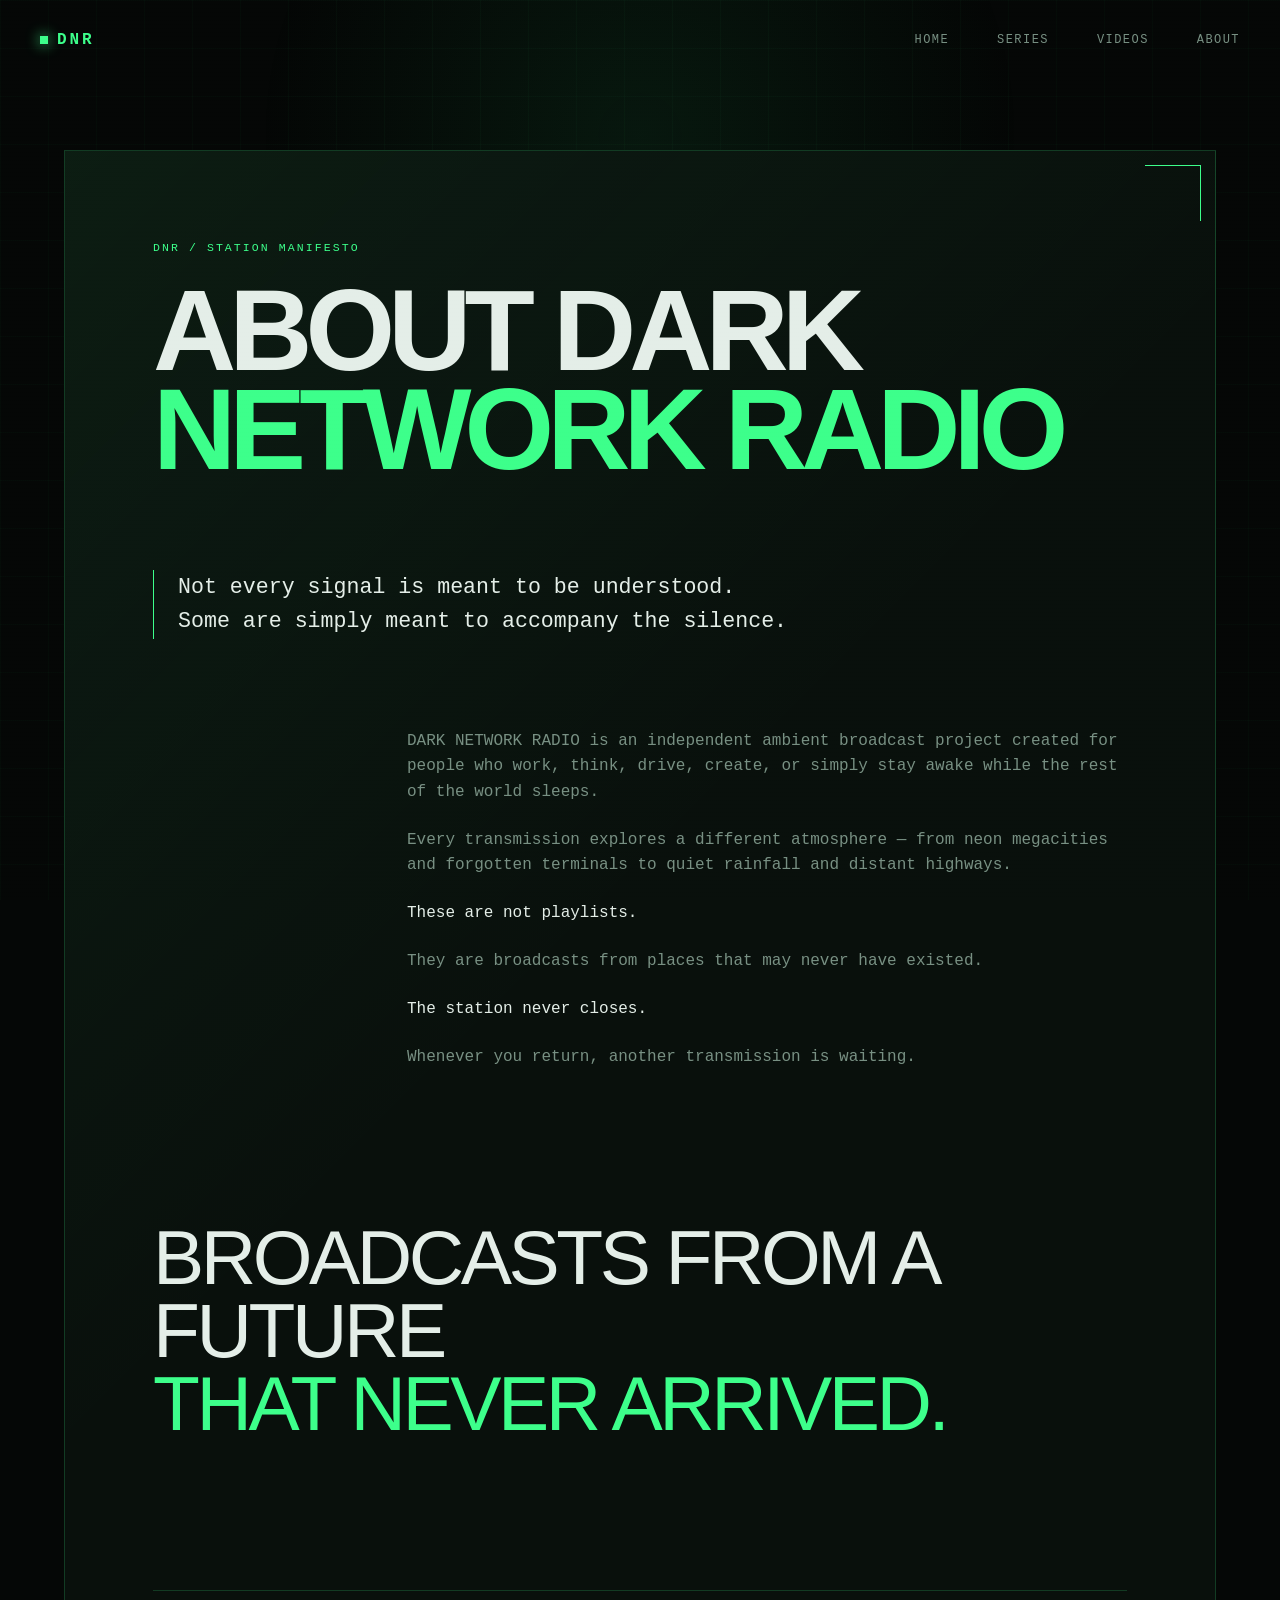
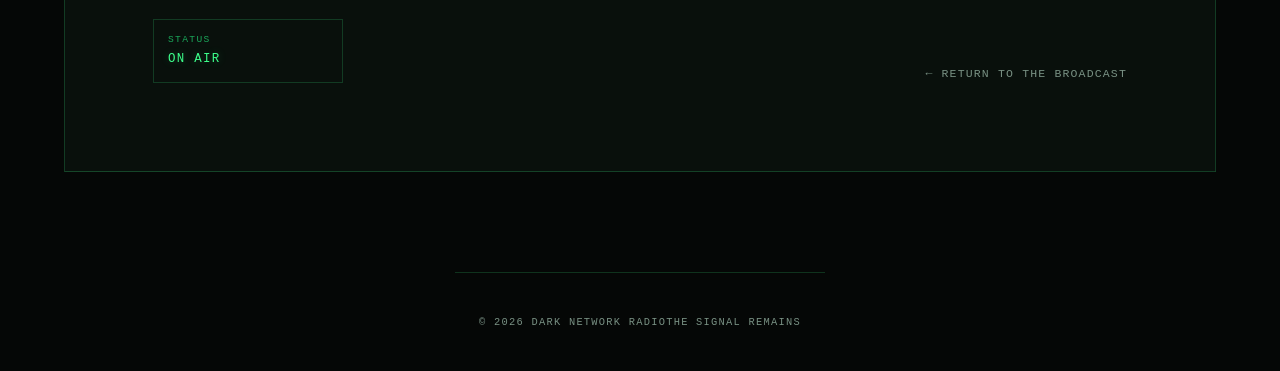
==== about.html @ fa960855 "about page" ====
<!DOCTYPE html>
<html lang="en">
<head>
  <meta charset="UTF-8">
  <meta name="viewport" content="width=device-width, initial-scale=1.0">
  <meta name="description" content="The quiet manifesto behind DARK NETWORK RADIO.">
  <title>About — DARK NETWORK RADIO</title>
  <link rel="stylesheet" href="style.css">
</head>
<body class="manifesto-page">
  <div class="scanlines" aria-hidden="true"></div>
  <header class="site-header">
    <a class="logo" href="index.html" aria-label="Dark Network Radio home"><i></i>DNR</a>
    <nav aria-label="Main navigation">
      <a href="index.html">Home</a><a href="series.html">Series</a><a href="videos.html">Videos</a><a href="about.html" aria-current="page">About</a>
    </nav>
  </header>

  <main class="manifesto-main" id="top">
    <article class="manifesto-panel" aria-labelledby="about-title">
      <p class="section-label">DNR / Station Manifesto</p>
      <h1 id="about-title">About Dark<br><em>Network Radio</em></h1>

      <p class="manifesto-opening">Not every signal is meant to be understood.<br>Some are simply meant to accompany the silence.</p>

      <div class="manifesto-copy">
        <p>DARK NETWORK RADIO is an independent ambient broadcast project created for people who work, think, drive, create, or simply stay awake while the rest of the world sleeps.</p>
        <p>Every transmission explores a different atmosphere — from neon megacities and forgotten terminals to quiet rainfall and distant highways.</p>
        <p>These are not playlists.</p>
        <p>They are broadcasts from places that may never have existed.</p>
        <p>The station never closes.</p>
        <p>Whenever you return, another transmission is waiting.</p>
      </div>

      <p class="manifesto-tagline">Broadcasts from a future<br><em>that never arrived.</em></p>

      <div class="manifesto-footer">
        <div class="manifesto-status" aria-label="Station status">
          <span>Status</span>
          <strong>On air</strong>
        </div>
        <a class="back-link" href="index.html">← Return to the Broadcast</a>
      </div>
    </article>
  </main>

  <footer><p>© <span id="year"></span> DARK NETWORK RADIO</p><p>THE SIGNAL REMAINS</p></footer>
  <script src="script.js"></script>
</body>
</html>
---- style.css ----
:root {
  --black: #050706;
  --panel: #09100c;
  --green: #3dff8b;
  --green-dim: #1ba75a;
  --text: #e4eee8;
  --muted: #789083;
  --line: rgba(61, 255, 139, .18);
}

* { box-sizing: border-box; }
html { scroll-behavior: smooth; }
body {
  margin: 0;
  color: var(--text);
  background: var(--black);
  font-family: "Courier New", Courier, monospace;
  line-height: 1.6;
  overflow-x: hidden;
}
body::before {
  content: "";
  position: fixed;
  inset: 0;
  z-index: -1;
  background:
    linear-gradient(rgba(61,255,139,.025) 1px, transparent 1px),
    linear-gradient(90deg, rgba(61,255,139,.025) 1px, transparent 1px),
    radial-gradient(circle at 50% 15%, rgba(21,115,59,.16), transparent 38%);
  background-size: 48px 48px, 48px 48px, auto;
}
.scanlines {
  position: fixed;
  inset: 0;
  z-index: 10;
  pointer-events: none;
  opacity: .18;
  background: repeating-linear-gradient(0deg, transparent 0 3px, rgba(255,255,255,.025) 4px);
}
a { color: inherit; text-decoration: none; }
.site-header {
  position: absolute;
  top: 0;
  left: 50%;
  width: min(1200px, calc(100% - 48px));
  transform: translateX(-50%);
  display: flex;
  justify-content: space-between;
  align-items: center;
  padding: 28px 0;
  z-index: 2;
}
.logo { color: var(--green); font-weight: 700; letter-spacing: .18em; }
.logo i, .status i, .eyebrow i {
  display: inline-block;
  width: 8px;
  height: 8px;
  margin-right: 9px;
  border-radius: 50%;
  background: var(--green);
  box-shadow: 0 0 14px var(--green);
}
.logo i { border-radius: 0; }
nav { display: flex; gap: clamp(18px, 4vw, 48px); }
nav a { color: var(--muted); font-size: .75rem; letter-spacing: .12em; text-transform: uppercase; transition: color .2s; }
nav a:hover, nav a:focus-visible { color: var(--green); }

.hero {
  min-height: 100svh;
  max-width: 1200px;
  margin: 0 auto;
  padding: 150px 24px 80px;
  display: flex;
  flex-direction: column;
  justify-content: center;
  position: relative;
}
.hero::after {
  content: "DNR / 89.7";
  position: absolute;
  right: 24px;
  top: 50%;
  color: var(--line);
  font-size: .7rem;
  letter-spacing: .35em;
  transform: rotate(90deg) translateX(50%);
  transform-origin: right center;
}
.status, .eyebrow, .section-label {
  color: var(--green);
  font-size: .72rem;
  letter-spacing: .18em;
  text-transform: uppercase;
}
.status i, .eyebrow i { width: 7px; height: 7px; animation: pulse 1.8s infinite; }
.hero h1 {
  margin: 28px 0 20px;
  font-family: Arial, Helvetica, sans-serif;
  font-size: clamp(3.4rem, 10.5vw, 9rem);
  line-height: .82;
  letter-spacing: -.065em;
}
.hero h1 em, .about h2 em { color: var(--green); font-style: normal; }
.tagline { margin: 0; color: var(--muted); font-size: clamp(.95rem, 2vw, 1.2rem); }
.scroll-cue {
  position: absolute;
  bottom: 38px;
  color: var(--muted);
  font-size: .7rem;
  letter-spacing: .12em;
  text-transform: uppercase;
}
.scroll-cue span { color: var(--green); margin-left: 12px; }

.section { max-width: 1200px; margin: 0 auto; padding: 120px 24px; }
.section-label { margin: 0 0 24px; }
.broadcast-panel {
  position: relative;
  min-height: 440px;
  padding: clamp(28px, 6vw, 72px);
  display: flex;
  flex-direction: column;
  justify-content: space-between;
  border: 1px solid var(--line);
  background: linear-gradient(125deg, rgba(61,255,139,.07), transparent 55%), var(--panel);
  overflow: hidden;
}
.broadcast-panel::before, .broadcast-panel::after {
  content: "";
  position: absolute;
  width: 55px;
  height: 55px;
  border-color: var(--green);
}
.broadcast-panel::before { top: 14px; left: 14px; border-top: 1px solid; border-left: 1px solid; }
.broadcast-panel::after { right: 14px; bottom: 14px; border-right: 1px solid; border-bottom: 1px solid; }
.eyebrow { margin: 0 0 20px; }
.broadcast-panel h2 {
  margin: 0;
  font-family: Arial, sans-serif;
  font-size: clamp(3.2rem, 8vw, 7rem);
  line-height: .86;
  letter-spacing: -.06em;
}
.meta { color: var(--muted); font-size: .7rem; letter-spacing: .12em; }
.episode-number { color: var(--green); font-size: .42em; letter-spacing: 0; vertical-align: top; }
.broadcast-description { position: relative; z-index: 1; max-width: 610px; margin: 12px 0 0; color: var(--muted); font-size: .82rem; }
.broadcast-status {
  position: relative;
  z-index: 1;
  width: min(100%, 620px);
  display: grid;
  grid-template-columns: repeat(2, 1fr);
  margin: 24px 0;
  border-top: 1px solid var(--line);
  border-left: 1px solid var(--line);
  background: rgba(5, 7, 6, .55);
  box-shadow: 0 0 24px rgba(61,255,139,.035);
}
.broadcast-status p {
  margin: 0;
  padding: 10px 14px;
  display: flex;
  gap: 10px;
  border-right: 1px solid var(--line);
  border-bottom: 1px solid var(--line);
  font-size: .65rem;
  letter-spacing: .08em;
  text-transform: uppercase;
}
.broadcast-status span { color: var(--green-dim); }
.broadcast-status strong { color: var(--text); font-weight: 400; }
.broadcast-console {
  display: grid;
  grid-template-columns: repeat(3, minmax(0, 1fr));
  margin-top: 14px;
  border-top: 1px solid var(--line);
  border-left: 1px solid var(--line);
  background: rgba(9,16,12,.58);
  box-shadow: 0 0 24px rgba(61,255,139,.035);
}
.console-item {
  min-width: 0;
  padding: 16px 18px;
  border-right: 1px solid var(--line);
  border-bottom: 1px solid var(--line);
}
.console-item span,
.console-item strong {
  display: block;
  text-transform: uppercase;
}
.console-item span {
  margin-bottom: 4px;
  color: var(--green-dim);
  font-size: .6rem;
  letter-spacing: .14em;
}
.console-item strong {
  color: var(--text);
  font-size: .72rem;
  font-weight: 400;
  letter-spacing: .08em;
}
.console-item:first-child strong {
  color: var(--green);
  text-shadow: 0 0 10px rgba(61,255,139,.25);
}
.visualizer {
  position: absolute;
  right: 7%;
  top: 16%;
  width: 37%;
  height: 54%;
  display: flex;
  align-items: center;
  gap: 5px;
  opacity: .28;
  transform: skewY(-8deg);
}
.visualizer span { flex: 1; min-width: 2px; height: 12%; background: var(--green); animation: signal 1.2s ease-in-out infinite alternate; }
.visualizer span:nth-child(3n) { animation-duration: .7s; }
.visualizer span:nth-child(4n) { animation-duration: 1.7s; }
.visualizer span:nth-child(5n) { animation-delay: -.8s; }
.youtube-button {
  width: fit-content;
  position: relative;
  z-index: 1;
  padding: 14px 20px;
  border: 1px solid var(--green);
  color: var(--green);
  font-size: .75rem;
  letter-spacing: .1em;
  text-transform: uppercase;
  transition: .2s ease;
}
.youtube-button:hover, .youtube-button:focus-visible { color: var(--black); background: var(--green); box-shadow: 0 0 30px rgba(61,255,139,.18); }
.youtube-button span { margin-right: 8px; }

.section-heading { display: flex; justify-content: space-between; align-items: end; margin-bottom: 48px; }
.section-heading h2, .about h2 {
  margin: 0;
  font-family: Arial, sans-serif;
  font-size: clamp(3rem, 7vw, 6rem);
  line-height: .9;
  letter-spacing: -.05em;
  text-transform: uppercase;
}
.section-heading p { max-width: 290px; margin: 0; color: var(--muted); font-size: .8rem; }
.series-grid { display: grid; grid-template-columns: repeat(2, 1fr); border-top: 1px solid var(--line); border-left: 1px solid var(--line); }
.series-card {
  min-height: 230px;
  padding: 28px;
  position: relative;
  border-right: 1px solid var(--line);
  border-bottom: 1px solid var(--line);
  transition: background .25s, color .25s;
}
.series-card::after { content: "↗"; position: absolute; top: 26px; right: 28px; color: var(--green); opacity: 0; transform: translate(-8px,8px); transition: .25s; }
.series-card > span { color: var(--green-dim); font-size: .65rem; letter-spacing: .14em; }
.series-card h3 { margin: 52px 0 8px; font-family: Arial, sans-serif; font-size: clamp(1.5rem,3vw,2.4rem); letter-spacing: -.03em; text-transform: uppercase; }
.series-card p { margin: 0; color: var(--muted); font-size: .75rem; }
.series-card:hover { background: var(--green); color: var(--black); }
.series-card:hover::after, .series-card:hover > span, .series-card:hover p { color: var(--black); opacity: 1; transform: none; }
.series-card.featured { background: rgba(61,255,139,.055); grid-column: span 2; }

.about { border-top: 1px solid var(--line); }
.about-grid { display: grid; grid-template-columns: 1.25fr .75fr; gap: clamp(40px,10vw,140px); align-items: end; }
.about-grid > div { border-left: 1px solid var(--green); padding-left: 28px; }
.about-grid p { color: var(--muted); }
.about-grid p:first-child { color: var(--text); }
footer {
  max-width: 1200px;
  margin: 0 auto;
  padding: 30px 24px;
  display: flex;
  justify-content: space-between;
  border-top: 1px solid var(--line);
  color: var(--muted);
  font-size: .65rem;
  letter-spacing: .12em;
}

/* Station manifesto */
.manifesto-page { min-height: 100svh; display: flex; flex-direction: column; }
.manifesto-main {
  width: min(1200px, 100%);
  flex: 1;
  margin: 0 auto;
  padding: 150px 24px 100px;
}
.manifesto-panel {
  position: relative;
  padding: clamp(34px, 7vw, 88px);
  border: 1px solid var(--line);
  background: linear-gradient(135deg, rgba(61,255,139,.055), transparent 48%), var(--panel);
}
.manifesto-panel::after {
  content: "";
  position: absolute;
  top: 14px;
  right: 14px;
  width: 55px;
  height: 55px;
  border-top: 1px solid var(--green);
  border-right: 1px solid var(--green);
}
.manifesto-panel h1 {
  max-width: 960px;
  margin: 0;
  font-family: Arial, Helvetica, sans-serif;
  font-size: clamp(3.2rem, 9vw, 7.5rem);
  line-height: .86;
  letter-spacing: -.06em;
  text-transform: uppercase;
}
.manifesto-panel h1 em,
.manifesto-tagline em { color: var(--green); font-style: normal; }
.manifesto-opening {
  max-width: 680px;
  margin: clamp(48px, 8vw, 90px) 0;
  padding-left: 24px;
  border-left: 1px solid var(--green);
  color: var(--text);
  font-size: clamp(1rem, 2.3vw, 1.35rem);
}
.manifesto-copy { max-width: 720px; margin-left: auto; }
.manifesto-copy p { margin: 0 0 1.4em; color: var(--muted); }
.manifesto-copy p:nth-child(3),
.manifesto-copy p:nth-child(5) { color: var(--text); }
.manifesto-tagline {
  margin: clamp(70px, 12vw, 150px) 0;
  font-family: Arial, Helvetica, sans-serif;
  font-size: clamp(2.4rem, 6vw, 5rem);
  line-height: .95;
  letter-spacing: -.045em;
  text-transform: uppercase;
}
.manifesto-footer {
  display: flex;
  justify-content: space-between;
  align-items: end;
  gap: 32px;
  padding-top: 28px;
  border-top: 1px solid var(--line);
}
.manifesto-status { min-width: 190px; padding: 12px 14px; border: 1px solid var(--line); }
.manifesto-status span,
.manifesto-status strong { display: block; text-transform: uppercase; }
.manifesto-status span { color: var(--green-dim); font-size: .6rem; letter-spacing: .14em; }
.manifesto-status strong { margin-top: 3px; color: var(--green); font-size: .78rem; font-weight: 400; letter-spacing: .1em; text-shadow: 0 0 10px rgba(61,255,139,.24); }
.reveal { opacity: 0; transform: translateY(22px); transition: opacity .65s ease, transform .65s ease; }
.reveal.visible { opacity: 1; transform: none; }
@keyframes pulse { 50% { opacity: .35; box-shadow: 0 0 4px var(--green); } }
@keyframes signal { from { height: 8%; } to { height: 92%; } }


/* Series detail pages */
.series-page { min-height: 100svh; display: flex; flex-direction: column; }
.series-detail {
  width: min(1200px, 100%);
  flex: 1;
  margin: 0 auto;
  padding: 150px 24px 90px;
  display: flex;
  align-items: center;
}
.series-detail-panel {
  width: 100%;
  position: relative;
  padding: clamp(32px, 7vw, 84px);
  border: 1px solid var(--line);
  background: linear-gradient(125deg, rgba(61,255,139,.07), transparent 55%), var(--panel);
  overflow: hidden;
}
.series-detail-panel::after {
  content: "";
  position: absolute;
  top: 14px;
  right: 14px;
  width: 55px;
  height: 55px;
  border-top: 1px solid var(--green);
  border-right: 1px solid var(--green);
}
.series-number {
  margin: 0 0 24px;
  color: var(--green);
  font-size: .72rem;
  letter-spacing: .18em;
  text-transform: uppercase;
}
.series-detail h1 {
  max-width: 950px;
  margin: 0;
  font-family: Arial, Helvetica, sans-serif;
  font-size: clamp(3.4rem, 10vw, 8rem);
  line-height: .86;
  letter-spacing: -.06em;
  text-transform: uppercase;
}
.series-image {
  width: 100%;
  max-width: 900px;
  height: auto;
  display: block;
  margin: 2rem auto;
  border: 1px solid rgba(61,255,139,.28);
  border-radius: 6px;
  box-shadow: 0 0 28px rgba(61,255,139,.09);
  object-fit: cover;
}
.series-description {
  max-width: 760px;
  margin: 32px 0 48px;
  color: var(--muted);
  font-size: clamp(.95rem, 2vw, 1.15rem);
}
.series-description p { margin: 0 0 .65em; }
.series-description p:last-child { margin-bottom: 0; }
.series-keywords { max-width: 820px; }
.series-keywords ul {
  display: flex;
  flex-wrap: wrap;
  gap: 8px;
  margin: 0;
  padding: 0;
  list-style: none;
}
.series-keywords li {
  padding: 7px 11px;
  border: 1px solid var(--line);
  color: var(--text);
  background: rgba(5,7,6,.45);
  font-size: .68rem;
  letter-spacing: .08em;
  text-transform: uppercase;
}
.series-actions { display: flex; align-items: center; gap: 28px; margin-top: 48px; }
.back-link {
  color: var(--muted);
  font-size: .72rem;
  letter-spacing: .1em;
  text-transform: uppercase;
  transition: color .2s;
}
.back-link:hover, .back-link:focus-visible { color: var(--green); }
.series-card:focus-visible {
  outline: 1px solid var(--green);
  outline-offset: -3px;
  background: var(--green);
  color: var(--black);
}
.series-card:focus-visible::after,
.series-card:focus-visible > span,
.series-card:focus-visible p { color: var(--black); opacity: 1; transform: none; }

@media (max-width: 700px) {
  .site-header { width: calc(100% - 36px); }
  nav { gap: 14px; }
  nav a { font-size: .62rem; }
  .hero { padding-left: 18px; padding-right: 18px; }
  .hero::after { display: none; }
  .section { padding: 82px 18px; }
  .broadcast-panel { min-height: 480px; }
  .broadcast-status { grid-template-columns: 1fr; }
  .broadcast-status p { justify-content: space-between; }
  .broadcast-console { grid-template-columns: repeat(2, minmax(0, 1fr)); }
  .visualizer { top: auto; right: 8%; bottom: 15%; width: 48%; height: 32%; }
  .section-heading { display: block; }
  .section-heading > p { margin-top: 20px; }
  .series-grid { grid-template-columns: 1fr; }
  .series-card, .series-card.featured { grid-column: span 1; }
  .about-grid { grid-template-columns: 1fr; }
  .manifesto-main { padding: 128px 18px 70px; }
  .manifesto-panel { padding: 38px 22px; }
  .manifesto-footer { align-items: flex-start; flex-direction: column; }
  .series-page .site-header { align-items: flex-start; }
  .series-page .logo { max-width: 150px; line-height: 1.35; }
  .series-detail { padding: 128px 18px 64px; }
  .series-detail-panel { padding: 36px 22px; }
  .series-detail h1 { font-size: clamp(2.8rem, 15vw, 4.6rem); }
  .series-description { margin: 24px 0 36px; }
  .series-actions { align-items: flex-start; flex-direction: column; gap: 20px; }
  footer { display: block; }
}
@media (prefers-reduced-motion: reduce) {
  html { scroll-behavior: auto; }
  *, *::before, *::after { animation-duration: .01ms !important; animation-iteration-count: 1 !important; transition-duration: .01ms !important; }
}
/* Series archive page */
.archive-page { min-height: 100svh; display: flex; flex-direction: column; }
.archive-main { width: min(1200px, 100%); flex: 1; margin: 0 auto; padding: 150px 24px 100px; }
.archive-intro { padding: 60px 0 72px; border-bottom: 1px solid var(--line); }
.archive-intro h1 {
  margin: 0;
  font-family: Arial, Helvetica, sans-serif;
  font-size: clamp(3.8rem, 10vw, 8rem);
  line-height: .82;
  letter-spacing: -.06em;
  text-transform: uppercase;
}
.archive-intro h1 em { color: var(--green); font-style: normal; }
.archive-intro > p:last-child { max-width: 650px; margin: 30px 0 0; color: var(--muted); }
.archive-grid { display: grid; grid-template-columns: repeat(2, minmax(0, 1fr)); border-left: 1px solid var(--line); }
.archive-card { min-width: 0; border-right: 1px solid var(--line); border-bottom: 1px solid var(--line); background: rgba(9,16,12,.58); }
.archive-image-link { display: block; position: relative; overflow: hidden; border-bottom: 1px solid var(--line); }
.archive-image-link::after { content: ""; position: absolute; inset: 0; background: linear-gradient(180deg, transparent 55%, rgba(5,7,6,.55)); pointer-events: none; }
.archive-card img { width: 100%; aspect-ratio: 16 / 9; display: block; object-fit: cover; filter: saturate(.72) contrast(1.08); transition: transform .45s ease, filter .45s ease; }
.archive-card:hover img, .archive-card:focus-within img { transform: scale(1.025); filter: saturate(1) contrast(1.05); }
.archive-card-content { padding: clamp(24px, 4vw, 38px); }
.archive-card-meta { display: flex; justify-content: space-between; gap: 16px; color: var(--muted); font-size: .64rem; letter-spacing: .12em; text-transform: uppercase; }
.archive-status { color: var(--green); }
.archive-status::before { content: ""; display: inline-block; width: 6px; height: 6px; margin-right: 8px; border-radius: 50%; background: var(--green); box-shadow: 0 0 9px var(--green); }
.archive-card h2 { margin: 30px 0 10px; font-family: Arial, Helvetica, sans-serif; font-size: clamp(1.6rem, 3vw, 2.65rem); line-height: .95; letter-spacing: -.035em; text-transform: uppercase; }
.archive-card h2 a:hover, .archive-card h2 a:focus-visible { color: var(--green); }
.archive-card-content > p { min-height: 3.2em; margin: 0; color: var(--muted); font-size: .78rem; }
.archive-actions { display: flex; flex-wrap: wrap; gap: 22px; margin-top: 30px; }
.archive-actions a { color: var(--green); font-size: .67rem; letter-spacing: .1em; text-transform: uppercase; }
.archive-actions a:hover, .archive-actions a:focus-visible { text-decoration: underline; text-underline-offset: 4px; }
.archive-card.active { background: linear-gradient(135deg, rgba(61,255,139,.08), transparent 60%), var(--panel); }

#video-archive { grid-template-columns: 1fr; }
.transmission-card {
  display: grid;
  grid-template-columns: minmax(190px, 280px) minmax(0, 1fr);
}
.transmission-card .archive-image-link {
  border-right: 1px solid var(--line);
  border-bottom: 0;
}
.transmission-card img {
  height: 100%;
  min-height: 260px;
  aspect-ratio: auto;
}
.transmission-date {
  display: flex;
  justify-content: space-between;
  gap: 20px;
  padding-bottom: 14px;
  border-bottom: 1px solid var(--line);
}
.transmission-date span,
.transmission-title > span,
.transmission-meta span {
  color: var(--green-dim);
  font-size: .6rem;
  letter-spacing: .14em;
  text-transform: uppercase;
}
.transmission-date strong,
.transmission-meta strong {
  color: var(--text);
  font-size: .68rem;
  font-weight: 400;
  letter-spacing: .1em;
  text-transform: uppercase;
}
.transmission-title { padding: 22px 0; }
.transmission-card .transmission-title h2 { margin: 9px 0 0; }
.transmission-meta {
  display: grid;
  grid-template-columns: repeat(3, minmax(0, 1fr));
  border-top: 1px solid var(--line);
  border-left: 1px solid var(--line);
}
.transmission-meta p {
  min-width: 0;
  margin: 0;
  padding: 10px 12px;
  border-right: 1px solid var(--line);
  border-bottom: 1px solid var(--line);
}
.transmission-meta span,
.transmission-meta strong { display: block; }
.transmission-meta strong { margin-top: 3px; }
.transmission-meta p:last-child strong {
  color: var(--green);
  text-shadow: 0 0 10px rgba(61,255,139,.22);
}
.transmission-card .transmission-description {
  min-height: 0;
  margin-top: 20px;
}

@media (max-width: 700px) {
  .archive-main { padding: 120px 18px 72px; }
  .archive-intro { padding: 40px 0 52px; }
  .archive-grid { grid-template-columns: 1fr; }
  .archive-card-content > p { min-height: 0; }
  .transmission-card { grid-template-columns: 1fr; }
  .transmission-card .archive-image-link { border-right: 0; border-bottom: 1px solid var(--line); }
  .transmission-card img { height: 150px; min-height: 0; }
  .transmission-meta { grid-template-columns: 1fr; }
}
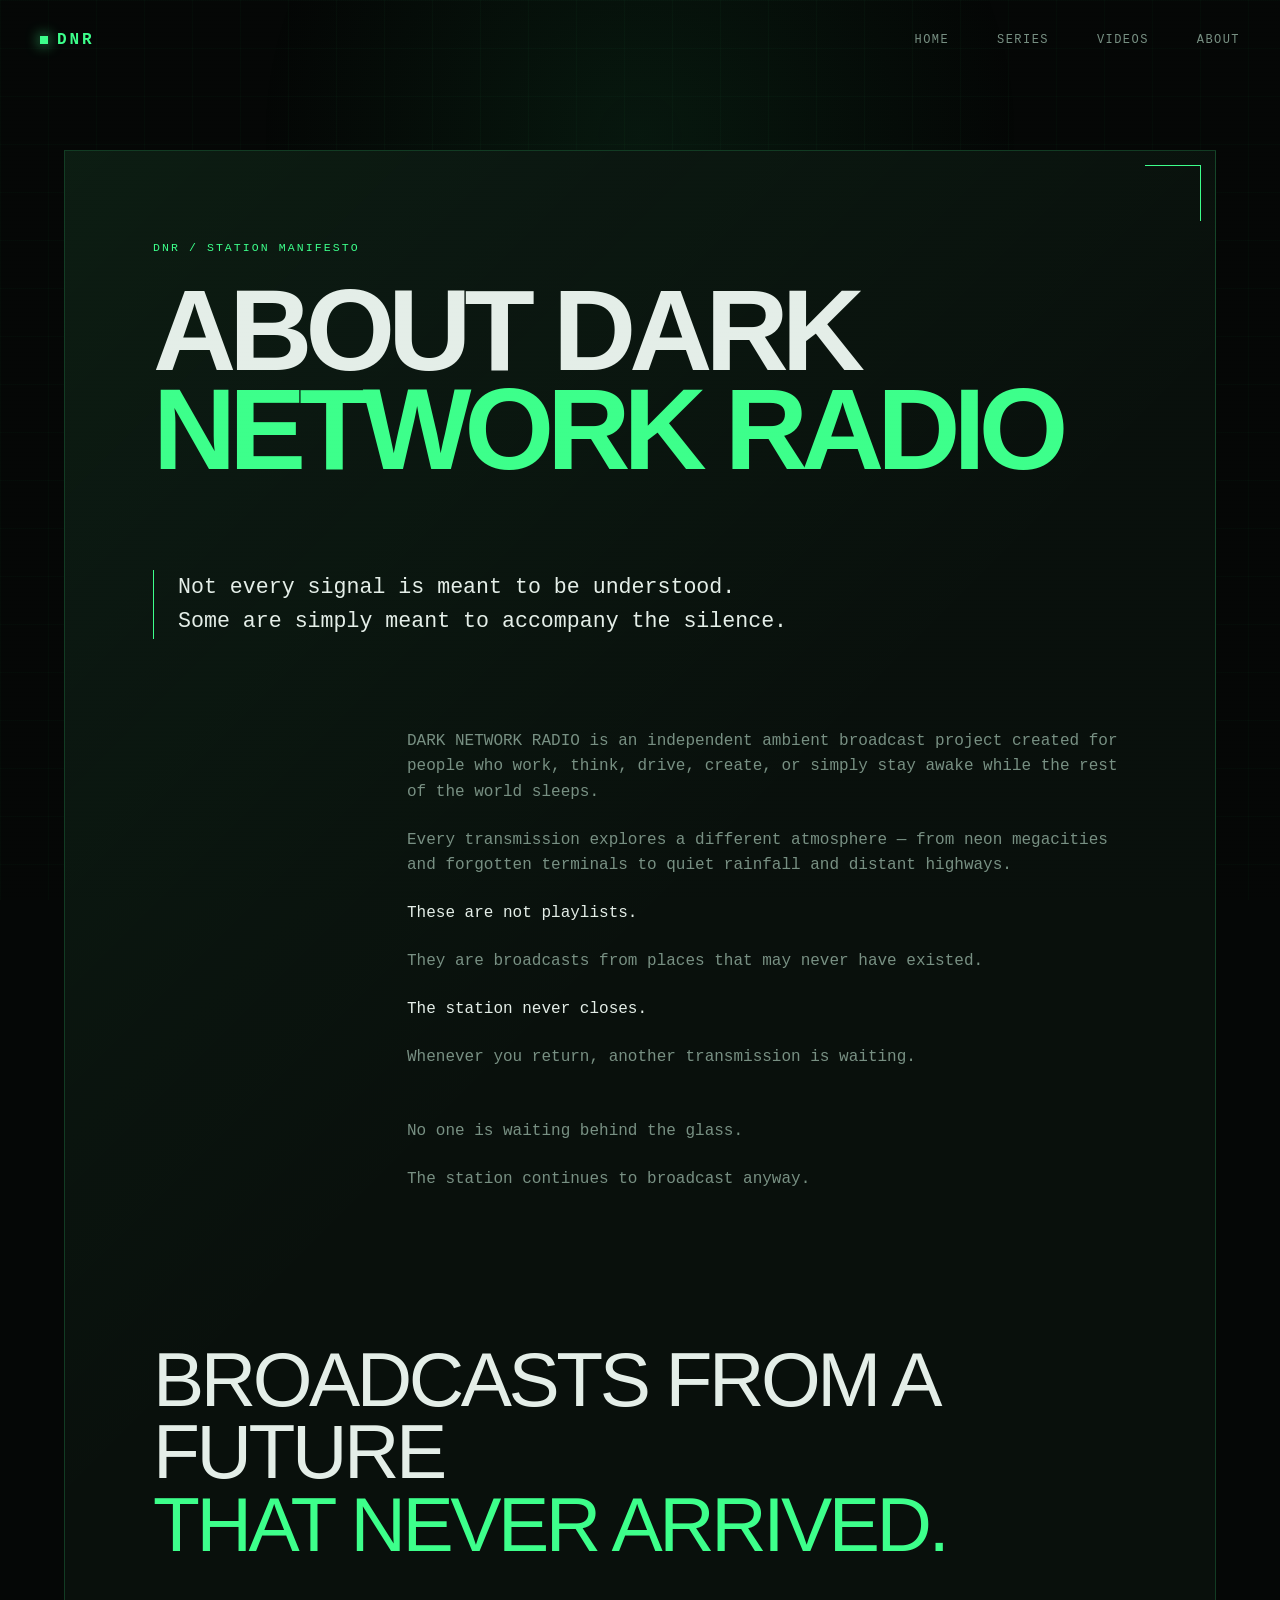
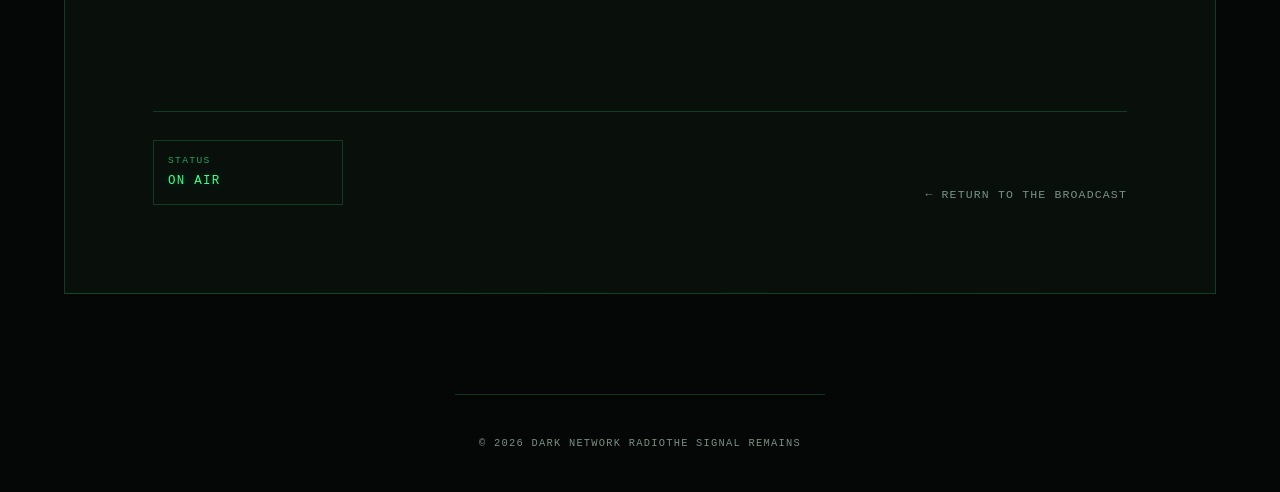
==== commit fc92bdd2: "about update" ====
--- a/about.html
+++ b/about.html
@@ -30,6 +30,9 @@
         <p>They are broadcasts from places that may never have existed.</p>
         <p>The station never closes.</p>
         <p>Whenever you return, another transmission is waiting.</p>
+        <br>
+        <p>No one is waiting behind the glass.</p>
+        <p>The station continues to broadcast anyway.</p>
       </div>
 
       <p class="manifesto-tagline">Broadcasts from a future<br><em>that never arrived.</em></p>
--- a/style.css
+++ b/style.css
@@ -67,9 +67,19 @@
 
 .hero {
   min-height: 100svh;
-  max-width: 1200px;
+  position: relative;
+  background:
+    linear-gradient(90deg, rgba(5,7,6,.94) 0%, rgba(5,7,6,.76) 44%, rgba(5,7,6,.28) 78%, rgba(5,7,6,.5) 100%),
+    linear-gradient(0deg, rgba(5,7,6,.82) 0%, transparent 34%),
+    url("img/hero.jpg") center center / cover no-repeat;
+  border-bottom: 1px solid var(--line);
+}
+
+.hero-content {
+  min-height: 100svh;
+  width: min(1200px, 100%);
   margin: 0 auto;
-  padding: 150px 24px 80px;
+  padding: 150px 24px 90px;
   display: flex;
   flex-direction: column;
   justify-content: center;
@@ -101,16 +111,31 @@
   letter-spacing: -.065em;
 }
 .hero h1 em, .about h2 em { color: var(--green); font-style: normal; }
-.tagline { margin: 0; color: var(--muted); font-size: clamp(.95rem, 2vw, 1.2rem); }
-.scroll-cue {
-  position: absolute;
-  bottom: 38px;
-  color: var(--muted);
+.tagline {
+  margin: 0;
+  color: var(--text);
+  font-size: clamp(1rem, 2vw, 1.3rem);
+  line-height: 1.45;
+}
+.hero-description { max-width: 560px; margin: 18px 0 0; color: var(--muted); font-size: .82rem; }
+.hero-actions { display: flex; flex-wrap: wrap; gap: 12px; margin-top: 34px; }
+.hero-button {
+  min-width: 150px;
+  padding: 13px 18px;
+  border: 1px solid var(--line);
+  color: var(--text);
+  background: rgba(5,7,6,.46);
   font-size: .7rem;
   letter-spacing: .12em;
-  text-transform: uppercase;
-}
-.scroll-cue span { color: var(--green); margin-left: 12px; }
+  text-align: center;
+  text-transform: uppercase;
+  transition: border-color .2s, color .2s, background .2s;
+}
+.hero-button:hover,
+.hero-button:focus-visible { border-color: var(--green); color: var(--green); }
+.hero-button.primary { border-color: var(--green); color: var(--black); background: var(--green); }
+.hero-button.primary:hover,
+.hero-button.primary:focus-visible { color: var(--black); background: #75ffad; }
 
 .section { max-width: 1200px; margin: 0 auto; padding: 120px 24px; }
 .section-label { margin: 0 0 24px; }
@@ -459,7 +484,7 @@
   .site-header { width: calc(100% - 36px); }
   nav { gap: 14px; }
   nav a { font-size: .62rem; }
-  .hero { padding-left: 18px; padding-right: 18px; }
+  .hero-content { padding: 140px 18px 80px; }
   .hero::after { display: none; }
   .section { padding: 82px 18px; }
   .broadcast-panel { min-height: 480px; }
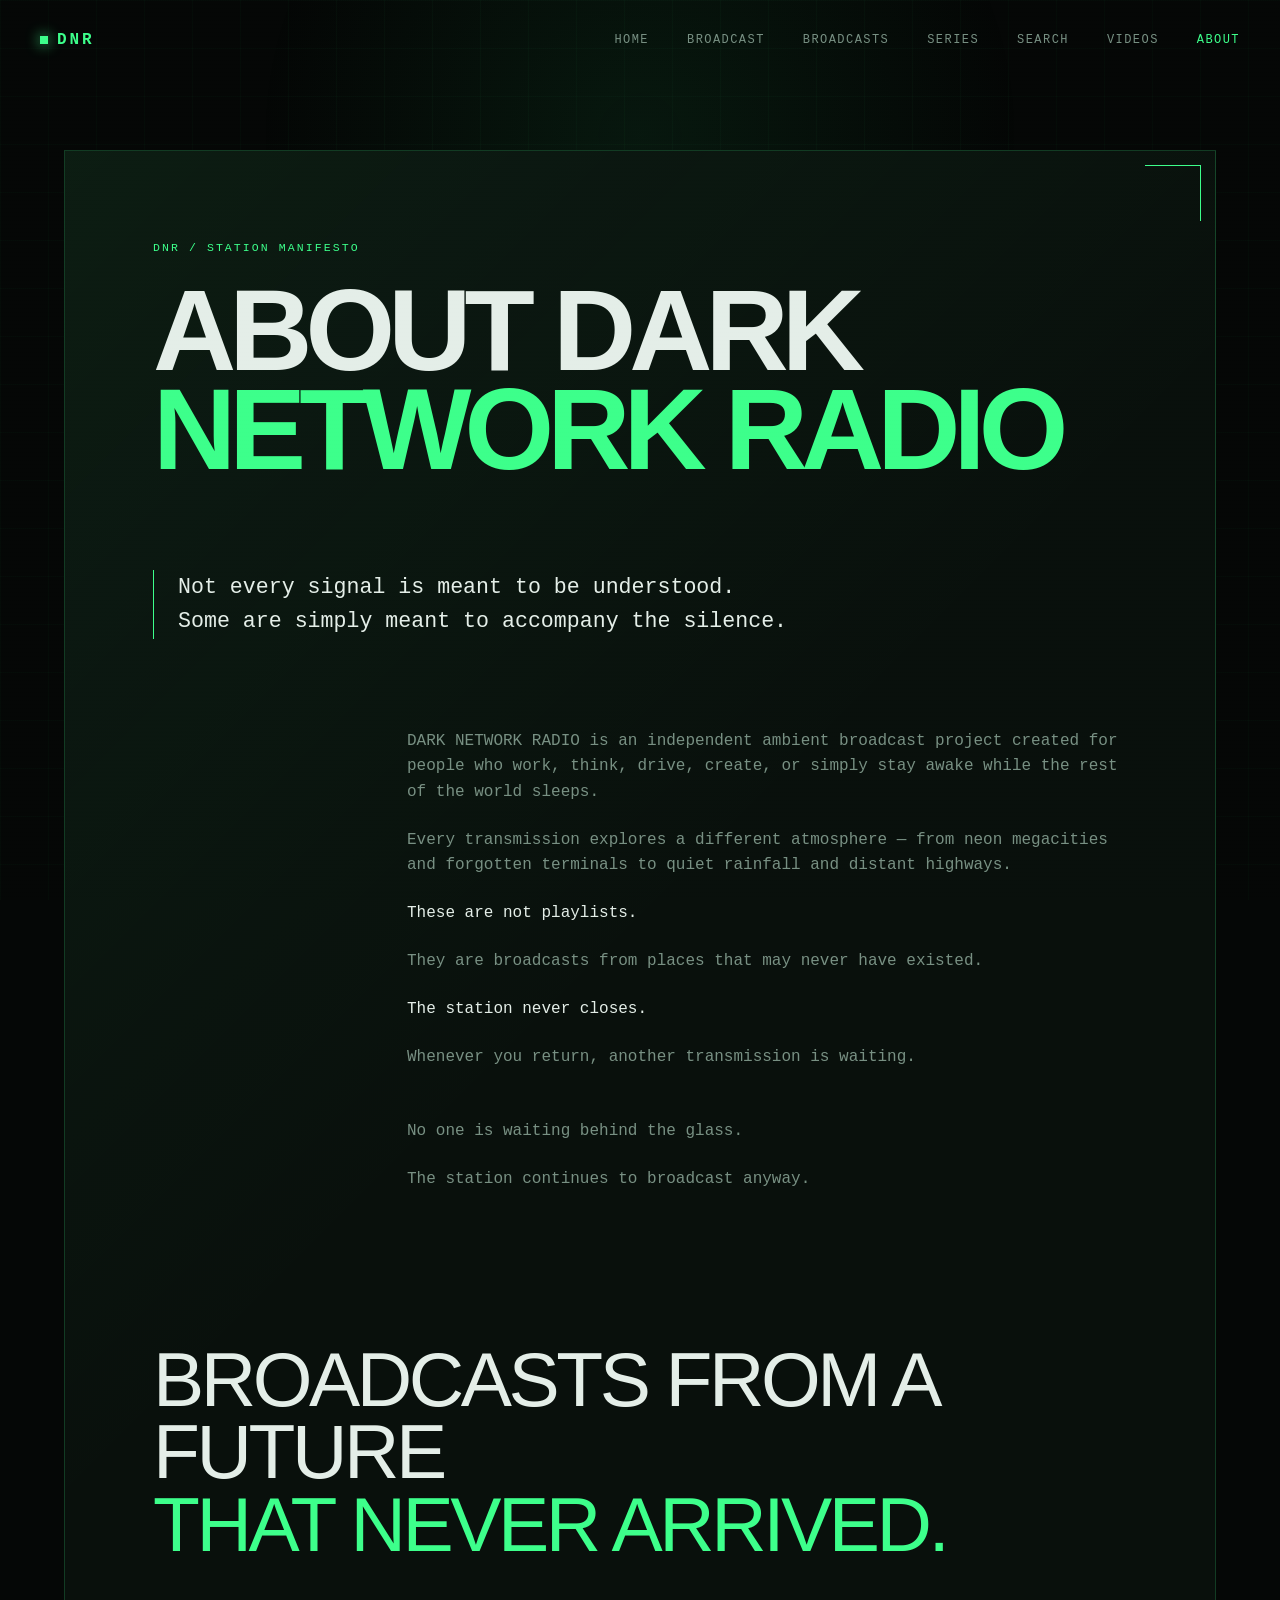
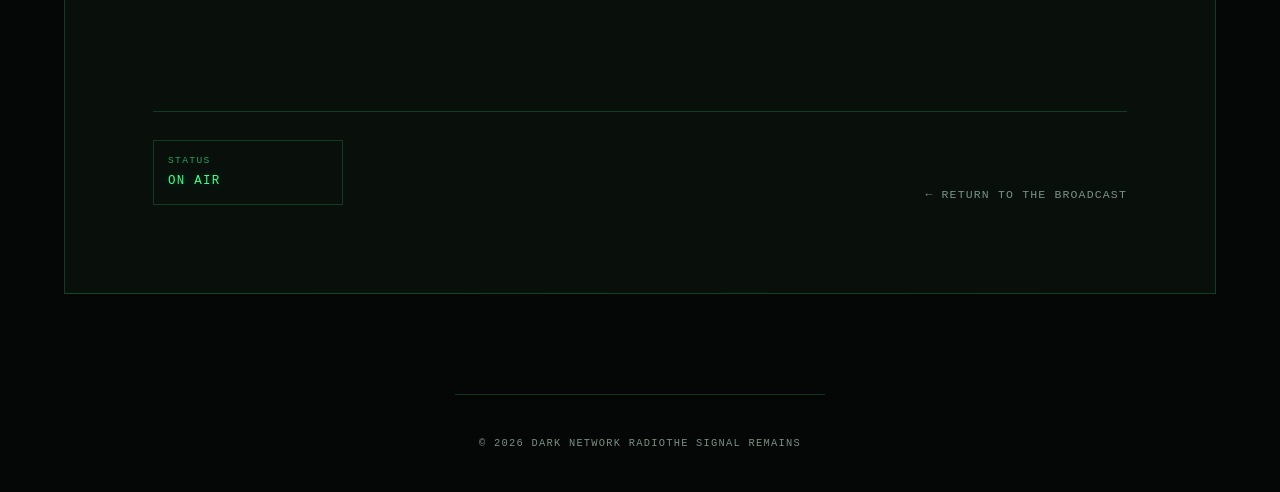
==== commit 3d4431f9: "Add ON AIR terminal and Signal Lost page" ====
--- a/about.html
+++ b/about.html
@@ -12,7 +12,7 @@
   <header class="site-header">
     <a class="logo" href="index.html" aria-label="Dark Network Radio home"><i></i>DNR</a>
     <nav aria-label="Main navigation">
-      <a href="index.html">Home</a><a href="series.html">Series</a><a href="videos.html">Videos</a><a href="about.html" aria-current="page">About</a>
+      <a href="index.html">Home</a><a href="index.html#broadcast">Broadcast</a><a href="broadcasts.html">Broadcasts</a><a href="series.html">Series</a><a href="search.html">Search</a><a href="videos.html">Videos</a><a href="about.html" aria-current="page">About</a>
     </nav>
   </header>
 
--- a/style.css
+++ b/style.css
@@ -61,9 +61,13 @@
   box-shadow: 0 0 14px var(--green);
 }
 .logo i { border-radius: 0; }
-nav { display: flex; gap: clamp(18px, 4vw, 48px); }
+nav { display: flex; flex-wrap: wrap; justify-content: flex-end; gap: clamp(14px, 3vw, 38px); }
 nav a { color: var(--muted); font-size: .75rem; letter-spacing: .12em; text-transform: uppercase; transition: color .2s; }
-nav a:hover, nav a:focus-visible { color: var(--green); }
+nav a:hover, nav a:focus-visible, nav a[aria-current="page"] { color: var(--green); }
+nav a:focus-visible {
+  outline: 1px solid var(--green);
+  outline-offset: 5px;
+}
 
 .hero {
   min-height: 100svh;
@@ -479,6 +483,267 @@
 .series-card:focus-visible::after,
 .series-card:focus-visible > span,
 .series-card:focus-visible p { color: var(--black); opacity: 1; transform: none; }
+
+/* Dynamic series detail page */
+.series-detail-page { min-height: 100svh; display: flex; flex-direction: column; }
+#series-detail-root { flex: 1; }
+.series-detail-loading,
+.series-detail-lost {
+  width: min(1200px, 100%);
+  margin: 0 auto;
+  padding: 180px 24px 100px;
+}
+.series-detail-loading h1,
+.series-detail-lost h1 {
+  margin: 0;
+  font-family: Arial, Helvetica, sans-serif;
+  font-size: clamp(3.6rem, 10vw, 8rem);
+  line-height: .82;
+  letter-spacing: -.06em;
+  text-transform: uppercase;
+}
+.series-detail-loading h1 em,
+.series-detail-lost h1 em { color: var(--green); font-style: normal; }
+.series-detail-lost p:not(.section-label) {
+  max-width: 520px;
+  margin: 28px 0;
+  color: var(--muted);
+}
+.series-detail-hero {
+  min-height: 82svh;
+  position: relative;
+  display: flex;
+  align-items: end;
+  overflow: hidden;
+  border-bottom: 1px solid var(--line);
+  background:
+    linear-gradient(135deg, rgba(61,255,139,.09), transparent 48%),
+    radial-gradient(circle at 75% 22%, rgba(61,255,139,.13), transparent 34%),
+    var(--panel);
+}
+.series-detail-cover {
+  position: absolute;
+  inset: 0;
+  width: 100%;
+  height: 100%;
+  object-fit: cover;
+  filter: saturate(.72) contrast(1.08) brightness(.72);
+}
+.series-detail-hero-overlay {
+  position: absolute;
+  inset: 0;
+  background:
+    linear-gradient(90deg, rgba(5,7,6,.94) 0%, rgba(5,7,6,.74) 44%, rgba(5,7,6,.38) 100%),
+    linear-gradient(0deg, rgba(5,7,6,.9) 0%, transparent 45%);
+}
+.series-detail-hero.image-lost::before {
+  content: "IMAGE SIGNAL UNAVAILABLE";
+  position: absolute;
+  right: 24px;
+  top: 50%;
+  color: var(--line);
+  font-size: .68rem;
+  letter-spacing: .25em;
+  text-transform: uppercase;
+  transform: rotate(90deg) translateX(50%);
+  transform-origin: right center;
+}
+.series-detail-hero-content {
+  width: min(1200px, 100%);
+  position: relative;
+  z-index: 1;
+  margin: 0 auto;
+  padding: 170px 24px 86px;
+}
+.series-detail-kicker,
+.series-detail-status {
+  margin: 0 0 10px;
+  color: var(--green);
+  font-size: .72rem;
+  letter-spacing: .18em;
+  text-transform: uppercase;
+}
+.series-detail-status { color: var(--muted); }
+.series-detail-hero h1 {
+  max-width: 1040px;
+  margin: 26px 0 22px;
+  font-family: Arial, Helvetica, sans-serif;
+  font-size: clamp(3.6rem, 10vw, 8.8rem);
+  line-height: .82;
+  letter-spacing: -.065em;
+  text-transform: uppercase;
+}
+.series-detail-tagline {
+  max-width: 620px;
+  margin: 0;
+  color: var(--text);
+  font-size: clamp(1rem, 2vw, 1.35rem);
+  line-height: 1.45;
+}
+.series-detail-main {
+  width: min(1200px, 100%);
+  margin: 0 auto;
+  padding: 90px 24px 110px;
+}
+.series-detail-file {
+  max-width: 880px;
+  padding: clamp(28px, 5vw, 54px);
+  border: 1px solid var(--line);
+  background: linear-gradient(135deg, rgba(61,255,139,.055), transparent 58%), rgba(9,16,12,.58);
+}
+.series-detail-file h2,
+.series-detail-section-heading h2,
+.series-detail-empty h2 {
+  margin: 0;
+  font-family: Arial, Helvetica, sans-serif;
+  font-size: clamp(2rem, 5vw, 4.5rem);
+  line-height: .9;
+  letter-spacing: -.045em;
+  text-transform: uppercase;
+}
+.series-detail-file p:not(.section-label) {
+  max-width: 720px;
+  margin: 24px 0 0;
+  color: var(--muted);
+}
+.series-detail-file p:last-child { color: var(--text); }
+.series-detail-grid {
+  display: grid;
+  grid-template-columns: repeat(2, minmax(0, 1fr));
+  gap: 18px;
+  margin: 34px 0 84px;
+}
+.series-detail-grid article {
+  min-width: 0;
+  padding: clamp(24px, 4vw, 38px);
+  border: 1px solid var(--line);
+  background: rgba(9,16,12,.48);
+}
+.series-detail-tags {
+  display: flex;
+  flex-wrap: wrap;
+  gap: 8px;
+  margin: 0;
+  padding: 0;
+  list-style: none;
+}
+.series-detail-tags li {
+  padding: 8px 11px;
+  border: 1px solid var(--line);
+  color: var(--text);
+  background: rgba(5,7,6,.5);
+  font-size: .68rem;
+  letter-spacing: .08em;
+  text-transform: uppercase;
+}
+.series-detail-transmissions {
+  margin-top: 84px;
+}
+.series-detail-section-heading {
+  display: flex;
+  justify-content: space-between;
+  gap: 28px;
+  align-items: end;
+  margin-bottom: 28px;
+}
+.transmission-list {
+  border-top: 1px solid var(--line);
+  border-left: 1px solid var(--line);
+}
+.transmission-list-item {
+  display: grid;
+  grid-template-columns: 72px minmax(220px, 1fr) 120px 130px 88px;
+  gap: 18px;
+  align-items: center;
+  padding: 18px;
+  border-right: 1px solid var(--line);
+  border-bottom: 1px solid var(--line);
+  background: rgba(9,16,12,.5);
+}
+.transmission-list-episode {
+  color: var(--green);
+  font-family: Arial, Helvetica, sans-serif;
+  font-size: 1.8rem;
+  line-height: 1;
+  letter-spacing: -.04em;
+}
+.transmission-list-item h3 {
+  margin: 0;
+  font-family: Arial, Helvetica, sans-serif;
+  font-size: clamp(1.1rem, 2.2vw, 1.65rem);
+  line-height: .98;
+  letter-spacing: -.025em;
+  text-transform: uppercase;
+}
+.transmission-list-item p,
+.transmission-list-item span:not(.transmission-list-episode),
+.transmission-list-item time {
+  margin: 5px 0 0;
+  color: var(--muted);
+  font-size: .66rem;
+  letter-spacing: .1em;
+  text-transform: uppercase;
+}
+.transmission-list-item a {
+  color: var(--green);
+  font-size: .68rem;
+  letter-spacing: .12em;
+  text-transform: uppercase;
+}
+.transmission-list-item a:hover,
+.transmission-list-item a:focus-visible {
+  text-decoration: underline;
+  text-underline-offset: 4px;
+}
+.series-detail-empty {
+  padding: clamp(26px, 4vw, 44px);
+  border: 1px solid var(--line);
+  background: rgba(9,16,12,.5);
+}
+.series-detail-empty p {
+  margin: 18px 0 0;
+  color: var(--muted);
+}
+.series-detail-nextprev {
+  display: grid;
+  grid-template-columns: repeat(2, minmax(0, 1fr));
+  gap: 18px;
+  margin-top: 70px;
+}
+.series-detail-nextprev a {
+  min-width: 0;
+  padding: 22px;
+  border: 1px solid var(--line);
+  background: rgba(9,16,12,.5);
+  transition: border-color .2s, background .2s;
+}
+.series-detail-nextprev a:hover,
+.series-detail-nextprev a:focus-visible {
+  border-color: var(--green);
+  background: rgba(61,255,139,.055);
+}
+.series-detail-nextprev span,
+.series-detail-nextprev strong {
+  display: block;
+  text-transform: uppercase;
+}
+.series-detail-nextprev span {
+  color: var(--green-dim);
+  font-size: .62rem;
+  letter-spacing: .14em;
+}
+.series-detail-nextprev strong {
+  margin-top: 8px;
+  color: var(--text);
+  font-family: Arial, Helvetica, sans-serif;
+  font-size: clamp(1.4rem, 3vw, 2.4rem);
+  line-height: .95;
+  letter-spacing: -.035em;
+}
+.series-detail-return {
+  display: inline-block;
+  margin-top: 42px;
+}
 
 @media (max-width: 700px) {
   .site-header { width: calc(100% - 36px); }
@@ -507,6 +772,25 @@
   .series-detail h1 { font-size: clamp(2.8rem, 15vw, 4.6rem); }
   .series-description { margin: 24px 0 36px; }
   .series-actions { align-items: flex-start; flex-direction: column; gap: 20px; }
+  .series-detail-hero { min-height: 74svh; }
+  .series-detail-hero-content { padding: 150px 18px 62px; }
+  .series-detail-hero.image-lost::before { display: none; }
+  .series-detail-main { padding: 64px 18px 78px; }
+  .series-detail-grid,
+  .series-detail-nextprev { grid-template-columns: 1fr; }
+  .series-detail-section-heading { display: block; }
+  .series-detail-section-heading h2 { margin-top: 18px; }
+  .transmission-list { border-left: 0; }
+  .transmission-list-item {
+    grid-template-columns: 1fr;
+    gap: 10px;
+    padding: 20px;
+    border-left: 1px solid var(--line);
+  }
+  .transmission-list-item a {
+    width: fit-content;
+    margin-top: 8px;
+  }
   footer { display: block; }
 }
 @media (prefers-reduced-motion: reduce) {
@@ -527,6 +811,13 @@
 }
 .archive-intro h1 em { color: var(--green); font-style: normal; }
 .archive-intro > p:last-child { max-width: 650px; margin: 30px 0 0; color: var(--muted); }
+.archive-subtitle {
+  margin: 24px 0 0;
+  color: var(--green);
+  font-size: .72rem;
+  letter-spacing: .18em;
+  text-transform: uppercase;
+}
 .archive-grid { display: grid; grid-template-columns: repeat(2, minmax(0, 1fr)); border-left: 1px solid var(--line); }
 .archive-card { min-width: 0; border-right: 1px solid var(--line); border-bottom: 1px solid var(--line); background: rgba(9,16,12,.58); }
 .archive-image-link { display: block; position: relative; overflow: hidden; border-bottom: 1px solid var(--line); }
@@ -609,13 +900,553 @@
   margin-top: 20px;
 }
 
+/* Broadcast archive page */
+.broadcast-archive-controls {
+  padding: 28px 0;
+  border-bottom: 1px solid var(--line);
+}
+.broadcast-filter-list {
+  display: flex;
+  flex-wrap: wrap;
+  gap: 10px;
+}
+.broadcast-filter {
+  padding: 10px 14px;
+  border: 1px solid var(--line);
+  color: var(--muted);
+  background: rgba(5,7,6,.48);
+  font: inherit;
+  font-size: .67rem;
+  letter-spacing: .12em;
+  text-transform: uppercase;
+  cursor: pointer;
+  transition: border-color .2s, color .2s, background .2s, box-shadow .2s;
+}
+.broadcast-filter:hover,
+.broadcast-filter:focus-visible,
+.broadcast-filter.active {
+  border-color: var(--green);
+  color: var(--green);
+  box-shadow: 0 0 18px rgba(61,255,139,.08);
+}
+.broadcast-filter.active {
+  background: rgba(61,255,139,.075);
+}
+.broadcast-filter:focus-visible {
+  outline: 1px solid var(--green);
+  outline-offset: 3px;
+}
+.broadcast-log-grid {
+  display: grid;
+  grid-template-columns: repeat(2, minmax(0, 1fr));
+  border-left: 1px solid var(--line);
+}
+.broadcast-log-card {
+  min-width: 0;
+  padding: clamp(24px, 4vw, 38px);
+  border-right: 1px solid var(--line);
+  border-bottom: 1px solid var(--line);
+  background:
+    linear-gradient(135deg, rgba(61,255,139,.045), transparent 62%),
+    rgba(9,16,12,.58);
+  overflow-wrap: anywhere;
+  transition: border-color .2s, background .2s;
+}
+.broadcast-log-card:hover,
+.broadcast-log-card:focus-within {
+  border-color: rgba(61,255,139,.42);
+  background:
+    linear-gradient(135deg, rgba(61,255,139,.07), transparent 62%),
+    rgba(9,16,12,.72);
+}
+.broadcast-log-topline {
+  display: flex;
+  justify-content: space-between;
+  gap: 18px;
+  align-items: flex-start;
+  color: var(--muted);
+  font-size: .62rem;
+  letter-spacing: .12em;
+  text-transform: uppercase;
+}
+.broadcast-log-status {
+  color: var(--green);
+  text-align: right;
+}
+.broadcast-log-status::before {
+  content: "";
+  display: inline-block;
+  width: 6px;
+  height: 6px;
+  margin-right: 8px;
+  border-radius: 50%;
+  background: var(--green);
+  box-shadow: 0 0 9px var(--green);
+}
+.broadcast-log-card h2 {
+  margin: 30px 0 18px;
+  font-family: Arial, Helvetica, sans-serif;
+  font-size: clamp(1.8rem, 4vw, 3rem);
+  line-height: .92;
+  letter-spacing: -.04em;
+  text-transform: uppercase;
+}
+.broadcast-log-meta {
+  display: grid;
+  grid-template-columns: repeat(2, minmax(0, 1fr));
+  border-top: 1px solid var(--line);
+  border-left: 1px solid var(--line);
+}
+.broadcast-log-meta p {
+  min-width: 0;
+  margin: 0;
+  padding: 10px 12px;
+  border-right: 1px solid var(--line);
+  border-bottom: 1px solid var(--line);
+}
+.broadcast-log-meta span,
+.broadcast-log-meta strong {
+  display: block;
+  text-transform: uppercase;
+}
+.broadcast-log-meta span {
+  color: var(--green-dim);
+  font-size: .58rem;
+  letter-spacing: .14em;
+}
+.broadcast-log-meta strong {
+  margin-top: 3px;
+  color: var(--text);
+  font-size: .68rem;
+  font-weight: 400;
+  letter-spacing: .08em;
+}
+.broadcast-log-frequency {
+  margin: 22px 0 12px;
+  color: var(--green-dim);
+  font-size: .68rem;
+  letter-spacing: .12em;
+  text-transform: uppercase;
+}
+.broadcast-log-description {
+  min-height: 3.2em;
+  margin: 0;
+  color: var(--muted);
+  font-size: .78rem;
+}
+.broadcast-log-button {
+  margin-top: 30px;
+}
+.broadcast-log-button:focus-visible {
+  outline: 1px solid var(--green);
+  outline-offset: 4px;
+}
+.broadcast-log-error {
+  grid-column: 1 / -1;
+}
+.broadcast-log-error h2 {
+  color: var(--green);
+}
+
+/* Signal search page */
+.search-console {
+  margin: 34px 0 28px;
+  padding: clamp(24px, 4vw, 38px);
+  border: 1px solid var(--line);
+  background: linear-gradient(135deg, rgba(61,255,139,.055), transparent 58%), rgba(9,16,12,.62);
+  box-shadow: 0 0 24px rgba(61,255,139,.035);
+}
+.search-field label,
+.search-select-grid label,
+.search-filter-group > p {
+  display: block;
+  margin: 0 0 9px;
+  color: var(--green-dim);
+  font-size: .62rem;
+  letter-spacing: .14em;
+  text-transform: uppercase;
+}
+.search-field input,
+.search-select-grid select {
+  width: 100%;
+  border: 1px solid var(--line);
+  border-radius: 0;
+  color: var(--text);
+  background: rgba(5,7,6,.72);
+  font: inherit;
+  font-size: .78rem;
+  letter-spacing: .08em;
+  text-transform: uppercase;
+}
+.search-field input {
+  padding: 16px 18px;
+}
+.search-select-grid select {
+  min-height: 46px;
+  padding: 0 14px;
+}
+.search-field input:focus,
+.search-select-grid select:focus,
+.search-pill:focus-visible,
+.search-reset:focus-visible,
+.search-secondary-action:focus-visible {
+  outline: 1px solid var(--green);
+  outline-offset: 3px;
+}
+.search-filter-group {
+  margin-top: 26px;
+}
+.search-button-row {
+  display: flex;
+  flex-wrap: wrap;
+  gap: 10px;
+}
+.search-pill,
+.search-reset {
+  padding: 10px 14px;
+  border: 1px solid var(--line);
+  color: var(--muted);
+  background: rgba(5,7,6,.48);
+  font: inherit;
+  font-size: .67rem;
+  letter-spacing: .12em;
+  text-transform: uppercase;
+  cursor: pointer;
+  transition: border-color .2s, color .2s, background .2s, box-shadow .2s;
+}
+.search-pill:hover,
+.search-pill.active,
+.search-reset:hover {
+  border-color: var(--green);
+  color: var(--green);
+  box-shadow: 0 0 18px rgba(61,255,139,.08);
+}
+.search-pill.active {
+  background: rgba(61,255,139,.075);
+}
+.search-select-grid {
+  display: grid;
+  grid-template-columns: repeat(2, minmax(0, 1fr));
+  gap: 18px;
+  margin-top: 28px;
+}
+.search-reset {
+  margin-top: 24px;
+}
+.search-results-header {
+  display: flex;
+  justify-content: flex-end;
+  padding: 0 0 18px;
+  color: var(--green);
+  font-size: .68rem;
+  letter-spacing: .14em;
+  text-transform: uppercase;
+}
+.search-results-header p { margin: 0; }
+.search-results {
+  display: grid;
+  grid-template-columns: repeat(2, minmax(0, 1fr));
+  border-top: 1px solid var(--line);
+  border-left: 1px solid var(--line);
+}
+.search-result-card,
+.search-message-card {
+  min-width: 0;
+  padding: clamp(24px, 4vw, 38px);
+  border-right: 1px solid var(--line);
+  border-bottom: 1px solid var(--line);
+  background:
+    linear-gradient(135deg, rgba(61,255,139,.045), transparent 62%),
+    rgba(9,16,12,.58);
+  overflow-wrap: anywhere;
+  transition: border-color .2s, background .2s;
+}
+.search-result-card:hover,
+.search-result-card:focus-within {
+  border-color: rgba(61,255,139,.42);
+  background:
+    linear-gradient(135deg, rgba(61,255,139,.07), transparent 62%),
+    rgba(9,16,12,.72);
+}
+.search-result-topline {
+  display: flex;
+  justify-content: space-between;
+  gap: 18px;
+  color: var(--green-dim);
+  font-size: .62rem;
+  letter-spacing: .14em;
+  text-transform: uppercase;
+}
+.search-result-card h2,
+.search-message-card h2 {
+  margin: 28px 0 18px;
+  font-family: Arial, Helvetica, sans-serif;
+  font-size: clamp(1.8rem, 4vw, 3rem);
+  line-height: .92;
+  letter-spacing: -.04em;
+  text-transform: uppercase;
+}
+.search-message-card {
+  grid-column: 1 / -1;
+}
+.search-message-card h2 {
+  color: var(--green);
+}
+.search-message-card p {
+  max-width: 560px;
+  margin: 0;
+  color: var(--muted);
+}
+.search-result-meta {
+  display: grid;
+  grid-template-columns: repeat(2, minmax(0, 1fr));
+  border-top: 1px solid var(--line);
+  border-left: 1px solid var(--line);
+}
+.search-result-meta p {
+  min-width: 0;
+  margin: 0;
+  padding: 10px 12px;
+  border-right: 1px solid var(--line);
+  border-bottom: 1px solid var(--line);
+}
+.search-result-meta span,
+.search-result-meta strong {
+  display: block;
+  text-transform: uppercase;
+}
+.search-result-meta span {
+  color: var(--green-dim);
+  font-size: .58rem;
+  letter-spacing: .14em;
+}
+.search-result-meta strong {
+  margin-top: 3px;
+  color: var(--text);
+  font-size: .68rem;
+  font-weight: 400;
+  letter-spacing: .08em;
+}
+.search-result-frequency {
+  margin: 22px 0 12px;
+  color: var(--green-dim);
+  font-size: .68rem;
+  letter-spacing: .12em;
+  text-transform: uppercase;
+}
+.search-result-description {
+  min-height: 3.2em;
+  margin: 0;
+  color: var(--muted);
+  font-size: .78rem;
+}
+.search-result-tags {
+  display: flex;
+  flex-wrap: wrap;
+  gap: 7px;
+  margin-top: 22px;
+}
+.search-result-tags span {
+  padding: 5px 8px;
+  border: 1px solid var(--line);
+  color: var(--text);
+  background: rgba(5,7,6,.5);
+  font-size: .58rem;
+  letter-spacing: .1em;
+}
+.search-result-actions {
+  display: flex;
+  flex-wrap: wrap;
+  gap: 20px;
+  align-items: center;
+  margin-top: 28px;
+}
+.search-result-action {
+  margin-top: 28px;
+}
+.search-result-actions .search-result-action {
+  margin-top: 0;
+}
+.search-secondary-action {
+  color: var(--green);
+  font-size: .67rem;
+  letter-spacing: .1em;
+  text-transform: uppercase;
+}
+.search-secondary-action:hover {
+  text-decoration: underline;
+  text-underline-offset: 4px;
+}
+.search-load-more-wrap {
+  display: flex;
+  justify-content: center;
+  margin-top: 30px;
+}
+
+/* GitHub Pages 404 */
+.error-page {
+  min-height: 100svh;
+  display: flex;
+  flex-direction: column;
+}
+.error-main {
+  width: min(1200px, 100%);
+  flex: 1;
+  margin: 0 auto;
+  padding: 150px 24px 90px;
+  display: flex;
+  align-items: center;
+}
+.error-panel {
+  width: 100%;
+  position: relative;
+  padding: clamp(34px, 7vw, 82px);
+  border: 1px solid var(--line);
+  background:
+    linear-gradient(135deg, rgba(61,255,139,.06), transparent 52%),
+    radial-gradient(circle at 80% 18%, rgba(61,255,139,.08), transparent 32%),
+    var(--panel);
+  overflow: hidden;
+}
+.error-panel::before,
+.error-panel::after {
+  content: "";
+  position: absolute;
+  width: 55px;
+  height: 55px;
+  border-color: var(--green);
+}
+.error-panel::before { top: 14px; left: 14px; border-top: 1px solid; border-left: 1px solid; }
+.error-panel::after { right: 14px; bottom: 14px; border-right: 1px solid; border-bottom: 1px solid; }
+.error-noise {
+  position: absolute;
+  inset: 0;
+  opacity: .16;
+  pointer-events: none;
+  background:
+    repeating-linear-gradient(0deg, transparent 0 18px, rgba(61,255,139,.12) 19px, transparent 20px),
+    linear-gradient(90deg, transparent, rgba(61,255,139,.1), transparent);
+  background-size: auto, 240px 100%;
+  animation: lost-signal 14s linear infinite;
+}
+.error-panel > *:not(.error-noise) {
+  position: relative;
+  z-index: 1;
+}
+.error-panel h1 {
+  max-width: 920px;
+  margin: 0;
+  font-family: Arial, Helvetica, sans-serif;
+  font-size: clamp(3.8rem, 10vw, 8rem);
+  line-height: .82;
+  letter-spacing: -.06em;
+  text-transform: uppercase;
+}
+.error-panel h1 em {
+  color: var(--green);
+  font-style: normal;
+}
+.error-copy {
+  max-width: 680px;
+  margin: 34px 0 54px;
+  color: var(--muted);
+  font-size: clamp(.95rem, 2vw, 1.12rem);
+}
+.error-data h2 {
+  margin: 0 0 18px;
+  color: var(--green);
+  font-size: .72rem;
+  font-weight: 400;
+  letter-spacing: .18em;
+  text-transform: uppercase;
+}
+.error-data-grid {
+  display: grid;
+  grid-template-columns: repeat(2, minmax(0, 1fr));
+  border-top: 1px solid var(--line);
+  border-left: 1px solid var(--line);
+  background: rgba(5,7,6,.55);
+}
+.error-data-grid p {
+  min-width: 0;
+  margin: 0;
+  padding: 14px 16px;
+  border-right: 1px solid var(--line);
+  border-bottom: 1px solid var(--line);
+}
+.error-data-grid span,
+.error-data-grid strong {
+  display: block;
+  text-transform: uppercase;
+}
+.error-data-grid span {
+  color: var(--green-dim);
+  font-size: .6rem;
+  letter-spacing: .14em;
+}
+.error-data-grid strong {
+  margin-top: 5px;
+  color: var(--text);
+  font-size: .76rem;
+  font-weight: 400;
+  letter-spacing: .08em;
+}
+.error-data-grid p:first-child strong {
+  color: var(--green);
+  font-size: 1rem;
+  text-shadow: 0 0 10px rgba(61,255,139,.22);
+}
+.requested-path-row {
+  grid-column: 1 / -1;
+}
+.requested-path-row strong {
+  overflow-wrap: anywhere;
+  text-transform: none;
+}
+.error-actions {
+  display: flex;
+  flex-wrap: wrap;
+  gap: 22px;
+  align-items: center;
+  margin-top: 44px;
+}
+.error-actions .youtube-button:focus-visible,
+.error-actions .back-link:focus-visible {
+  outline: 1px solid var(--green);
+  outline-offset: 4px;
+}
+@keyframes lost-signal {
+  from { background-position: 0 0, -240px 0; }
+  to { background-position: 0 120px, 240px 0; }
+}
+
 @media (max-width: 700px) {
   .archive-main { padding: 120px 18px 72px; }
   .archive-intro { padding: 40px 0 52px; }
   .archive-grid { grid-template-columns: 1fr; }
+  .search-select-grid,
+  .search-results,
+  .search-result-meta { grid-template-columns: 1fr; }
+  .search-results-header { justify-content: flex-start; }
+  .search-result-description { min-height: 0; }
+  .search-result-topline { display: block; }
+  .search-result-topline > * { display: block; margin-bottom: 6px; }
+  .broadcast-log-grid { grid-template-columns: 1fr; }
+  .broadcast-log-topline { display: block; }
+  .broadcast-log-status { display: block; margin-top: 8px; text-align: left; }
+  .broadcast-log-meta { grid-template-columns: 1fr; }
   .archive-card-content > p { min-height: 0; }
   .transmission-card { grid-template-columns: 1fr; }
   .transmission-card .archive-image-link { border-right: 0; border-bottom: 1px solid var(--line); }
   .transmission-card img { height: 150px; min-height: 0; }
   .transmission-meta { grid-template-columns: 1fr; }
-}
+  .error-main { padding: 128px 18px 70px; }
+  .error-panel { padding: 38px 22px; }
+  .error-data-grid { grid-template-columns: 1fr; }
+  .requested-path-row { grid-column: auto; }
+  .error-actions { align-items: stretch; flex-direction: column; }
+  .error-actions .youtube-button {
+    width: 100%;
+    text-align: center;
+  }
+}
